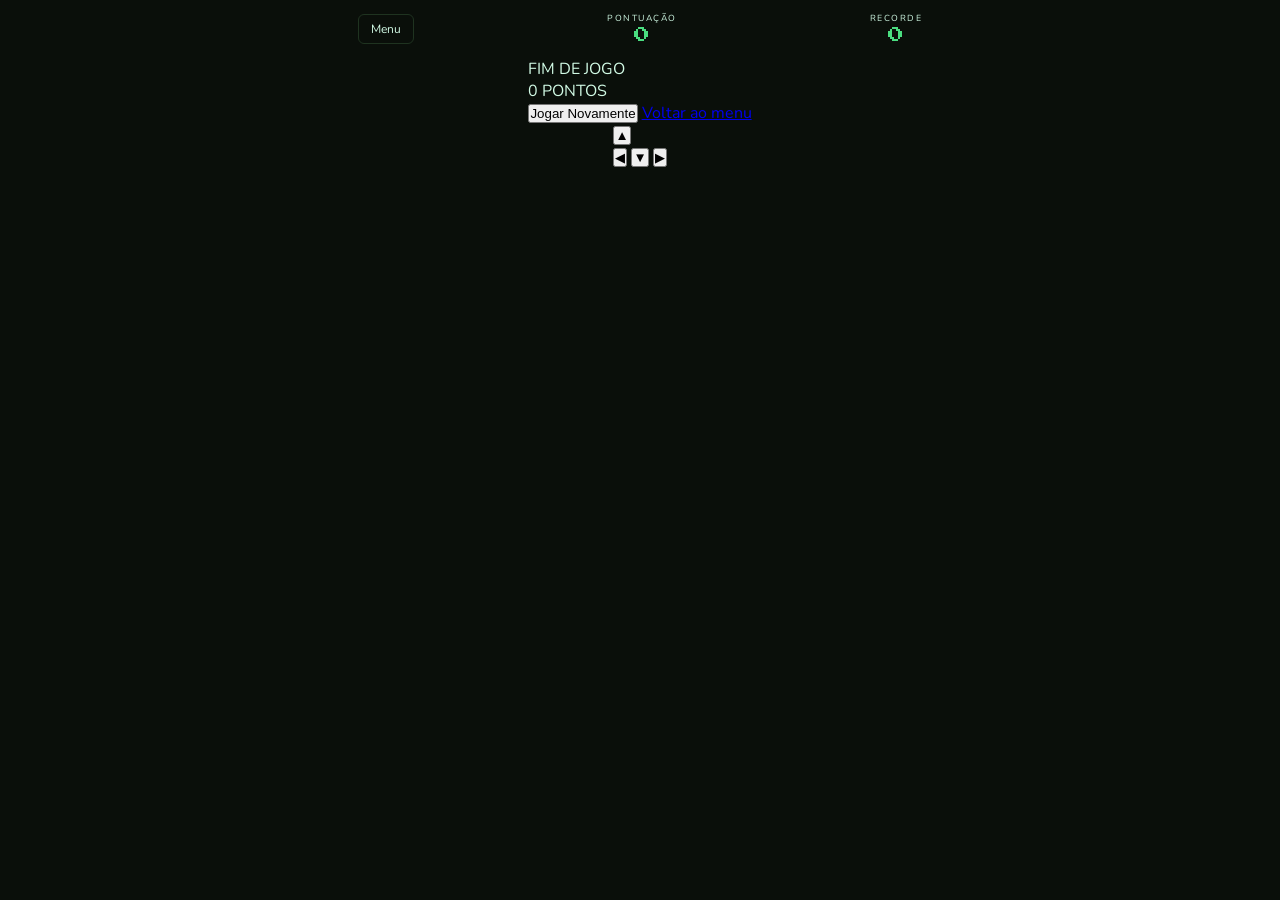
==== jogo.html @ ef803d99 "inicio jogo" ====
<!doctype html>
<html lang="pt-br">
  <head>
    <meta charset="UTF-8" />
    <meta name="viewport" content="width=device-width, initial-scale=1.0" />
    <title>SNAKE</title>
    <link rel="stylesheet" href="jogo.css" />
  </head>
  <body>
    <!-- HUD -->
    <div class="hud">
      <a href="index.html" class="btn-menu">Menu</a>
      <div class="hud-centro">
        <span class="label-hud">Pontuação</span>
        <span class="valor-hud" id="pontuacao">0</span>
      </div>
      <div class="hud-direita">
        <span class="label-hud">Recorde</span>
        <span class="valor-hud" id="recorde">0</span>
      </div>
    </div>

    <!-- GRID DO JOGO -->
    <div class="arena">
      <div class="garde" id="grade"></div>
      <!-- TELA DE FIM DE JOGO -->
      <div class="overlay" id="overlay">
        <div class="overlay-conteudo">
          <p class="overlay-titulo" id="overlay-titulo">FIM DE JOGO</p>
          <p class="overlay-pontos" id="overlay-pontos">0 PONTOS</p>
          <p class="overlay-recorde" id="overlay-recorde"></p>
          <button class="btn-reiniciar" onclick="reniciar()">
            Jogar Novamente
          </button>
          <a href="index.html" class="btn-voltar">Voltar ao menu</a>
        </div>
      </div>
    </div>

    <!-- CONTROLES SMARTPHONE -->
    <div class="controle-smartphone">
      <div class="linha-controle">
        <button class="btn-direcao" onclick="mudarDirecao('ArrowUp')">▲</button>
      </div>
      <div class="linha-controle">
        <button class="btn-direcao" onclick="mudarDirecao('ArrowLeft')">
          ◀
        </button>
        <button class="btn-direcao" onclick="mudarDirecao('ArrowDonw')">
          ▼
        </button>
        <button class="btn-direcao" onclick="mudarDirecao('ArrowRight')">
          ▶
        </button>
      </div>
    </div>

    <script src="jogo.js"></script>
  </body>
</html>
---- jogo.css ----
@import url("https://fonts.googleapis.com/css2?family=Nunito:ital,wght@0,200..1000;1,200..1000&family=Press+Start+2P&display=swap");

:root {
  --verde: #4ade80;
  --verde-escuro: #16a34a;
  --verde-cabeca: #86efac;
  --comida: #f87171;
  --fundo: #0a0f0a;
  --fundo-card: #111a11;
  --borda: #1f3320;
  --texto: #d1fae5;
  --esmaecido: #6b7280;
  --tamanho-celula: 28px;
  --colunas: 20;
}

* {
  box-sizing: border-box;
  margin: 0;
  padding: 0;
}

body {
  font-family: "Nunito", sans-serif;
  background: var(--fundo);
  color: var(--texto);
  min-height: 100vh;
  display: flex;
  flex-direction: column;
  align-items: center;
  overflow: hidden;
  user-select: none;
}

.hud {
  width: 100%;
  max-width: calc(var(--tamanho-celula) * var(--colunas) + 4px);
  display: flex;
  align-items: center;
  justify-content: space-between;
  padding: 12px 0;
  gap: 8px;
}

.btn-menu {
  font-size: 0.75rem;
  color: var(--muted);
  text-decoration: none;
  padding: 6px 12px;
  border: 1px solid var(--borda);
  border-radius: 6px;
  transition: color 0.2s, border-color 0.2s;
  white-space: nowrap;
}

.btn-menu:hover {
  color: var(--verde);
  border-color: var(--verde);
}

.hud-centro,
.hud-direita {
  display: flex;
  flex-direction: column;
  align-items: center;
}

.label-hud {
  font-size: 0.55rem;
  text-transform: uppercase;
  letter-spacing: 1.5px;
  color: var(--muted);
}

.valor-hud {
  font-family: "Press Start 2P", monospace;
  font-size: 1rem;
  color: var(--verde);
  line-height: 1.4;
}
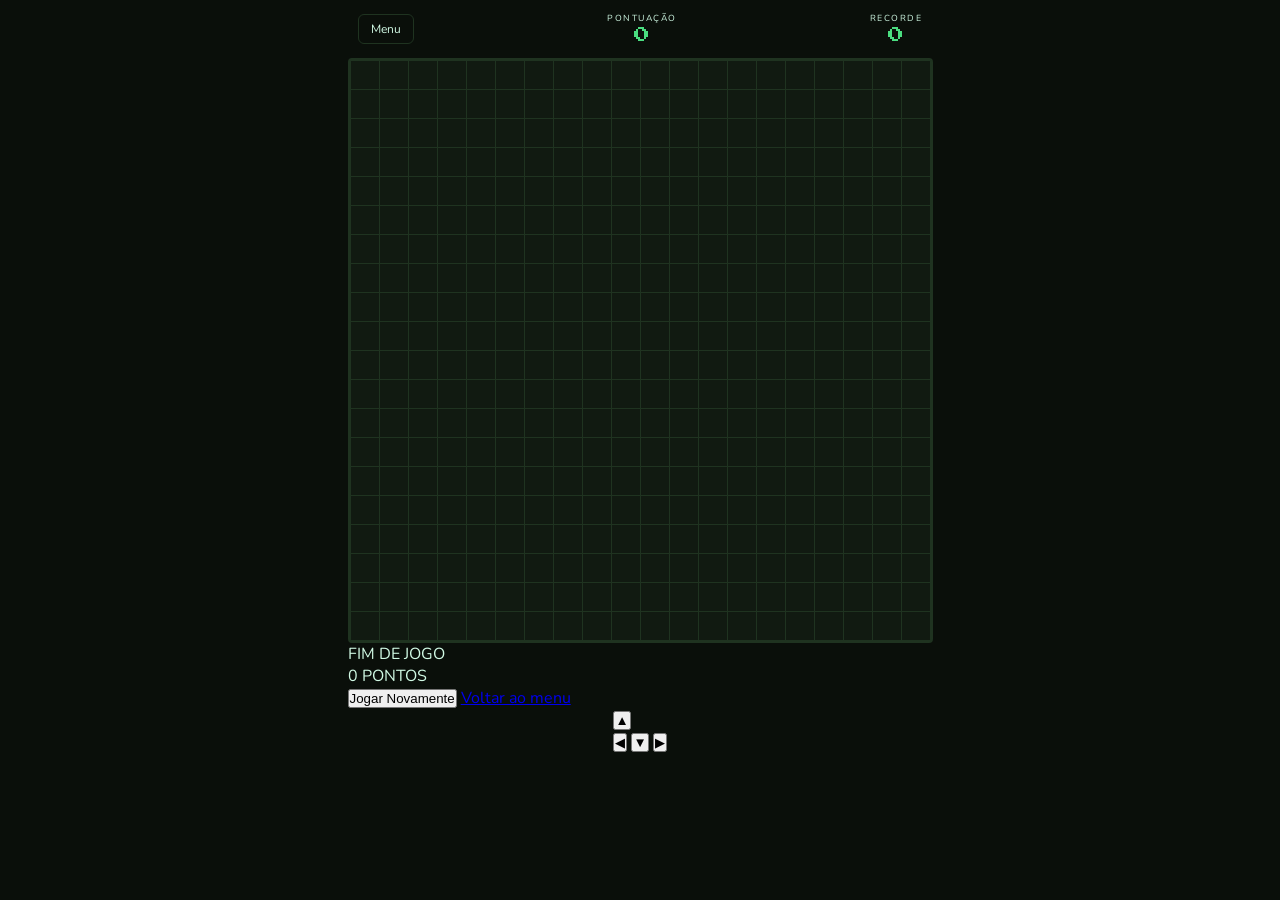
==== commit 6e750e71: "grade do jogo" ====
--- a/jogo.html
+++ b/jogo.html
@@ -22,7 +22,7 @@
 
     <!-- GRID DO JOGO -->
     <div class="arena">
-      <div class="garde" id="grade"></div>
+      <div class="grade" id="grade"></div>
       <!-- TELA DE FIM DE JOGO -->
       <div class="overlay" id="overlay">
         <div class="overlay-conteudo">
--- a/jogo.css
+++ b/jogo.css
@@ -6,7 +6,7 @@
   --verde-cabeca: #86efac;
   --comida: #f87171;
   --fundo: #0a0f0a;
-  --fundo-card: #111a11;
+  --fundo-grade: #111a11;
   --borda: #1f3320;
   --texto: #d1fae5;
   --esmaecido: #6b7280;
@@ -78,3 +78,22 @@
   color: var(--verde);
   line-height: 1.4;
 }
+
+.arena{
+  position: relative;
+}
+
+.grade{
+  display: grid;
+  grid-template-columns: repeat(var(--colunas), var(--tamanho-celula));
+  grid-template-rows: repeat(var(--colunas), var(--tamanho-celula)) ;
+  background: var(--fundo-grade);
+  border: 2px solid var(--borda);
+  border-radius: 4px;
+  gap: 1px;
+  padding: 1px;
+  background-image: 
+    linear-gradient(var(--borda) 1px, transparent 1px),
+    linear-gradient(90deg, var(--borda) 1px, transparent 1px) ;
+  background-size: calc(var(--tamanho-celula) + 1px) calc(var(--tamanho-celula) + 1px);
+}
